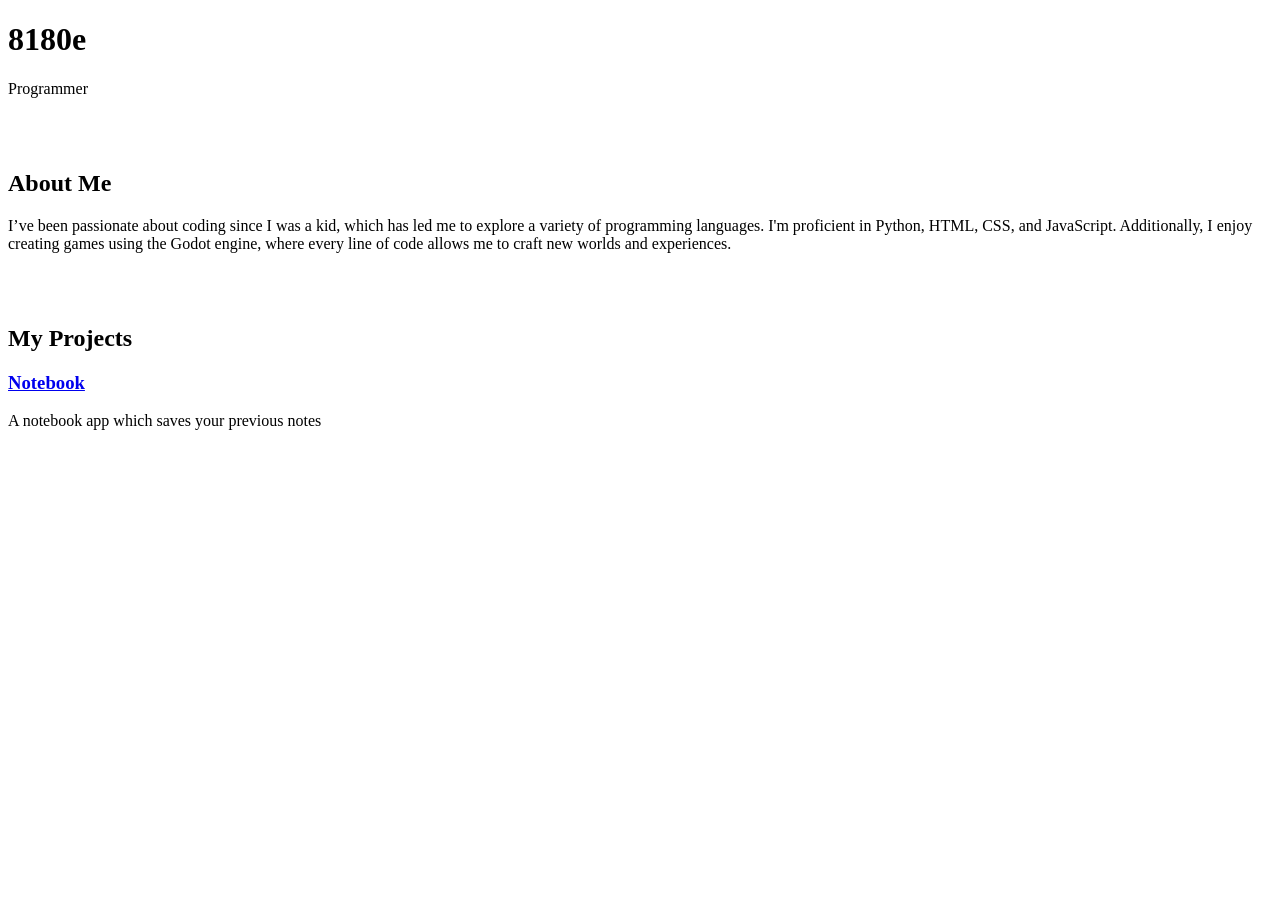
==== index.html @ c8a1a5b2 "added informations" ====
<!DOCTYPE html>
<html lang="en">
<head>
    <meta charset="UTF-8">
    <title>8180e's Portfolio</title>
    <link rel="stylesheet" href="index.css">
</head>
<body>
    <h1>8180e</h1>
    <p>Programmer</p>
    <br><br>
    <h2>About Me</h2>
    <p>I’ve been passionate about coding since I was a kid, which has led me to explore a variety of programming languages.
         I'm proficient in Python, HTML, CSS, and JavaScript. 
         Additionally, I enjoy creating games using the Godot engine, where every line of code allows me to craft new worlds and experiences.</p>
    <br><br>
    <h2>My Projects</h2>
    <h3><a href="notebook.zip" download>Notebook</a></h3>
    <p>A notebook app which saves your previous notes</p>
</body>
</html>
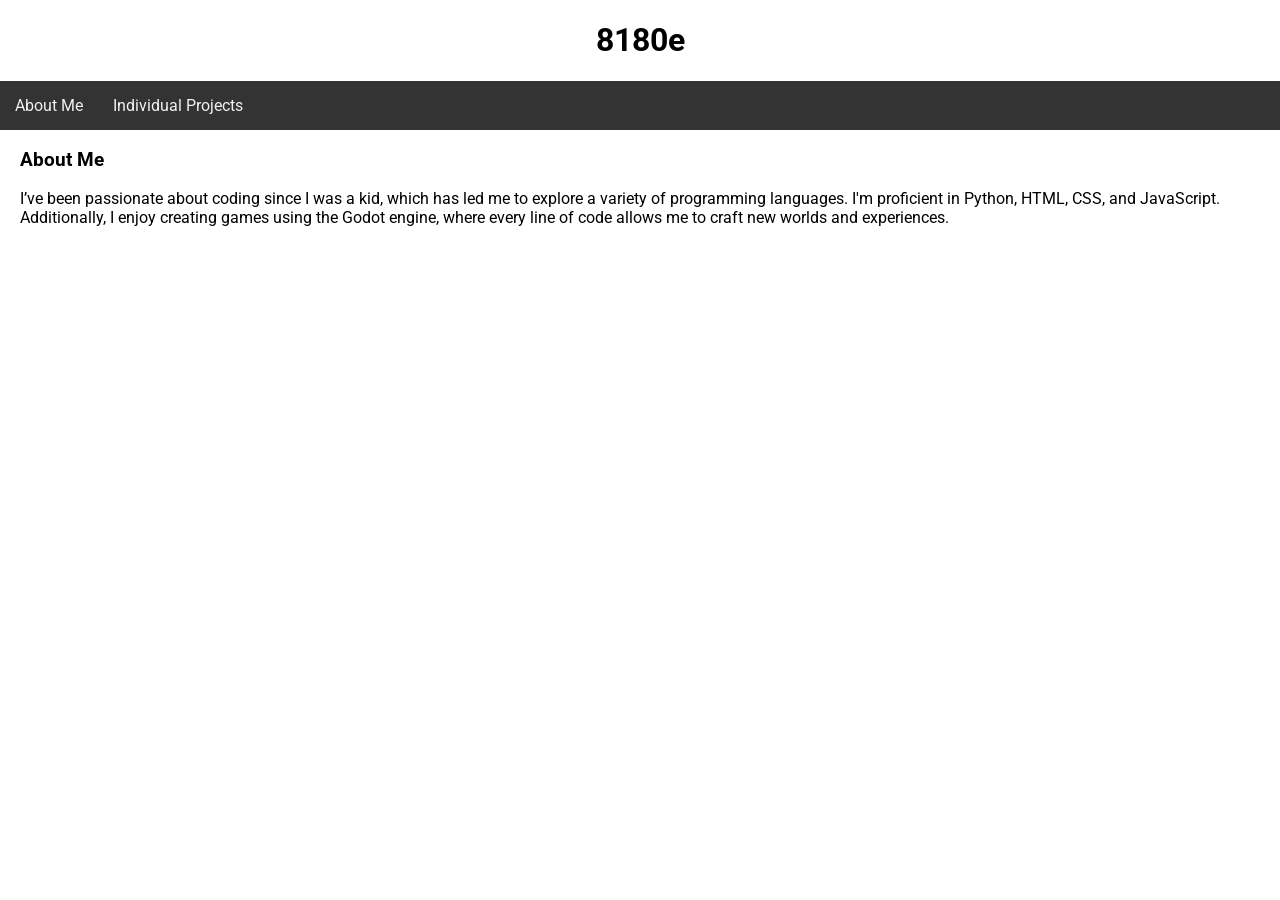
==== commit 9654599e: "some improvements" ====
--- a/index.html
+++ b/index.html
@@ -4,18 +4,25 @@
     <meta charset="UTF-8">
     <title>8180e's Portfolio</title>
     <link rel="stylesheet" href="index.css">
+    <link href="https://fonts.googleapis.com/css2?family=Roboto:wght@400;700&display=swap" rel="stylesheet">
 </head>
 <body>
+
     <h1>8180e</h1>
-    <p>Programmer</p>
-    <br><br>
-    <h2>About Me</h2>
-    <p>I’ve been passionate about coding since I was a kid, which has led me to explore a variety of programming languages.
-         I'm proficient in Python, HTML, CSS, and JavaScript. 
-         Additionally, I enjoy creating games using the Godot engine, where every line of code allows me to craft new worlds and experiences.</p>
-    <br><br>
-    <h2>My Projects</h2>
-    <h3><a href="notebook.zip" download>Notebook</a></h3>
-    <p>A notebook app which saves your previous notes</p>
+
+    <nav class="navbar">
+        <ul>
+            <li><a href="index.html">About Me</a></li>
+            <li><a href="projects.html">Individual Projects</a></li>
+        </ul>
+    </nav>
+
+    <main>
+        <h3>About Me</h3>
+        <p>I’ve been passionate about coding since I was a kid, which has led me to explore a variety of programming languages. 
+            I'm proficient in Python, HTML, CSS, and JavaScript. 
+            Additionally, I enjoy creating games using the Godot engine, where every line of code allows me to craft new worlds and experiences.</p>
+    </main>
+
 </body>
 </html>
--- a/index.css
+++ b/index.css
@@ -0,0 +1,67 @@
+body {
+    margin: 0px;
+    font-family: 'Roboto', sans-serif;
+}
+main {
+    margin-left: 20px;
+    margin-right: 20px;
+}
+h1 {
+    text-align: center;
+}
+.navbar {
+    position: sticky;
+    top: 0;
+    z-index: 1000;
+}
+.navbar ul {
+    list-style-type: none;
+    background-color: #333;
+    padding: 0px;
+    margin: 0px;
+    overflow: hidden;
+}
+.navbar a {
+    color: #f1f1f1;
+    text-decoration: none;
+    padding: 15px;
+    display: block;
+    text-align: center;
+}
+.navbar a:hover{
+    background-color: #555;
+}
+.navbar li {
+    float: left;
+}
+.projects {
+    display: flex;
+    flex-wrap: wrap;
+    gap: 20px;
+    justify-content: space-around;
+}
+.project-item {
+    background-color: #f9f9f9;
+    border: 1px solid #ccc;
+    padding: 15px;
+    width: 30%;
+    box-shadow: 0px 4px 8px rgba(0,0,0,0.1);
+}
+.project-item:hover {
+    transform: scale(1.05);
+    transition: transform 0.3s ease-in-out;
+}
+.project-item a {
+    color: #007BFF;
+    text-decoration: none;
+}
+.project-item a:hover {
+    text-decoration: underline;
+}
+
+@media (max-width: 600px) {
+    .navbar li {
+        float: none;
+        text-align: center;
+    }
+}
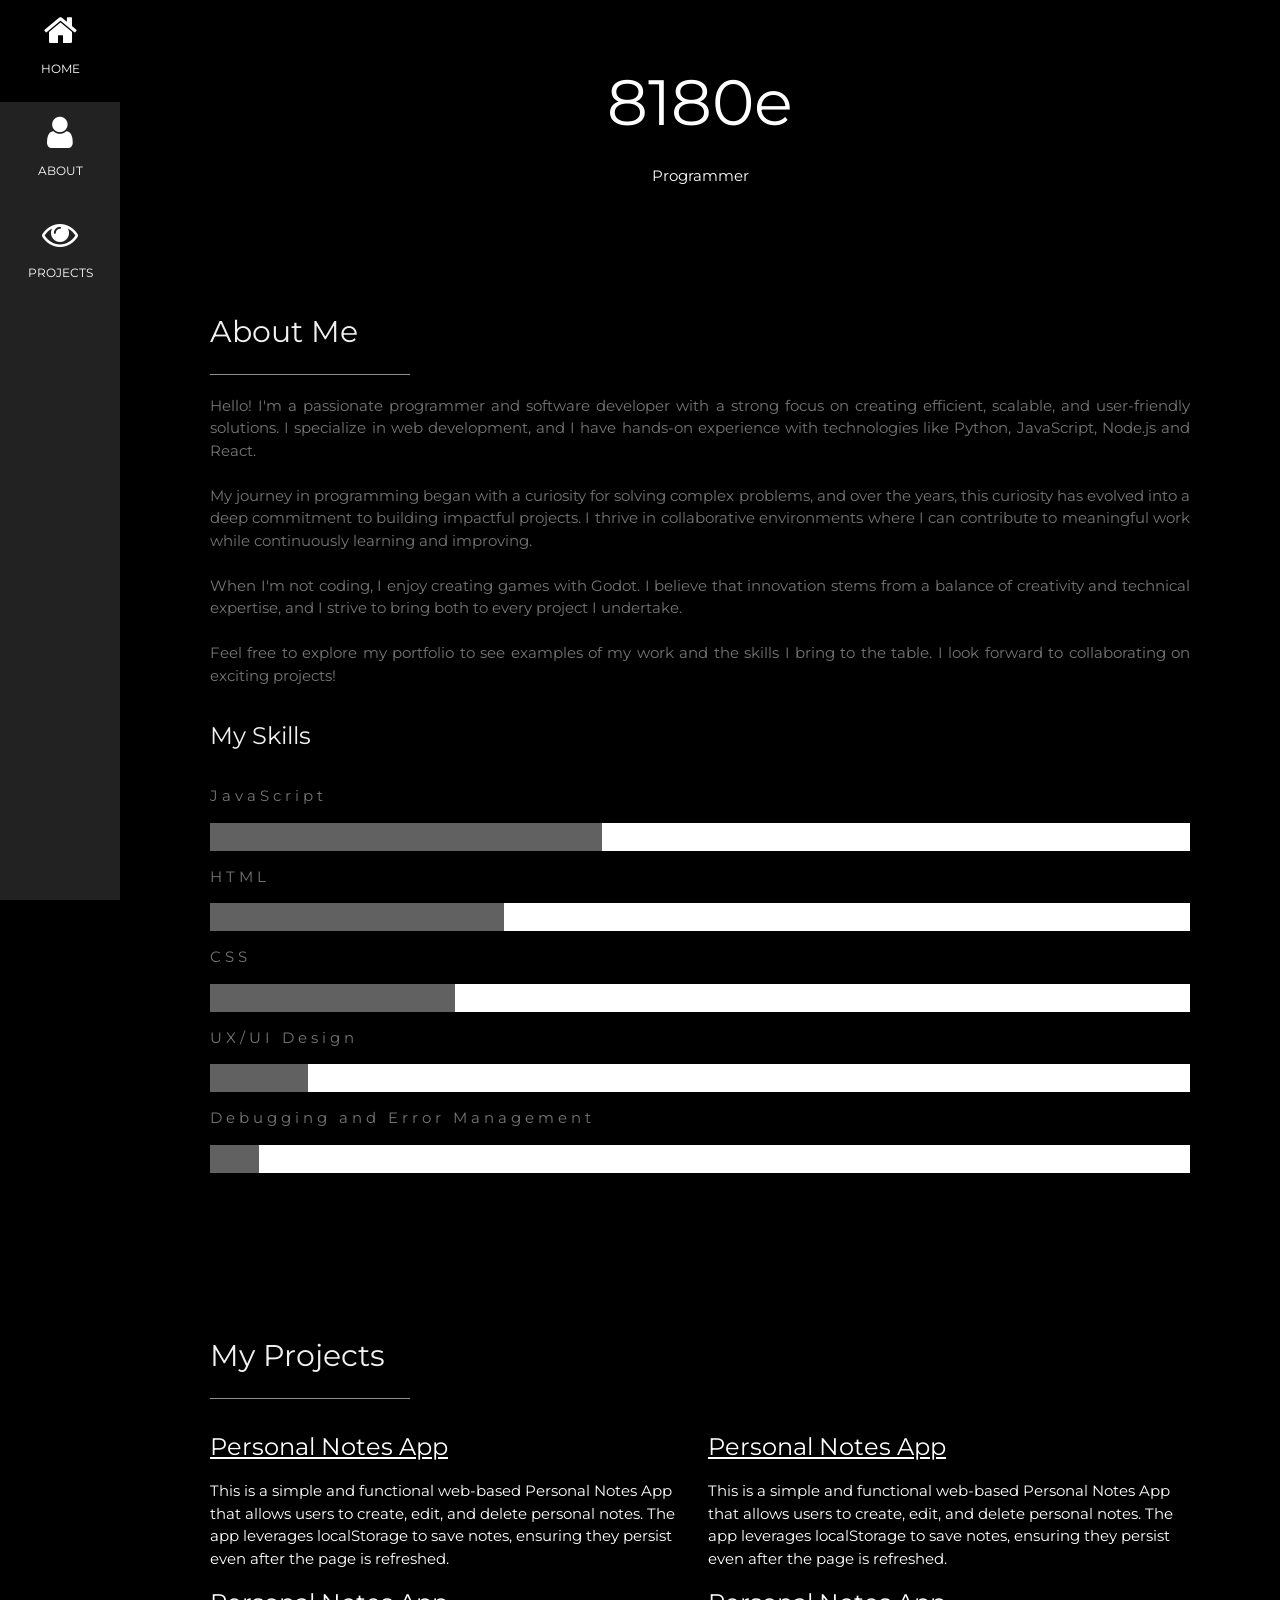
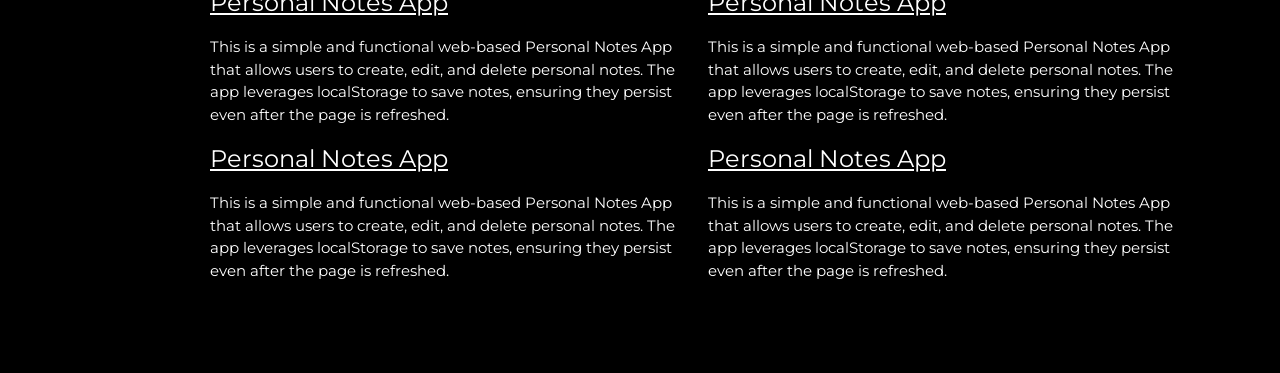
==== commit 435fbf3a: "Add files via upload" ====
--- a/index.html
+++ b/index.html
@@ -1,28 +1,138 @@
-<!DOCTYPE html>
-<html lang="en">
-<head>
-    <meta charset="UTF-8">
-    <title>8180e's Portfolio</title>
-    <link rel="stylesheet" href="index.css">
-    <link href="https://fonts.googleapis.com/css2?family=Roboto:wght@400;700&display=swap" rel="stylesheet">
-</head>
-<body>
-
-    <h1>8180e</h1>
-
-    <nav class="navbar">
-        <ul>
-            <li><a href="index.html">About Me</a></li>
-            <li><a href="projects.html">Individual Projects</a></li>
-        </ul>
-    </nav>
-
-    <main>
-        <h3>About Me</h3>
-        <p>I’ve been passionate about coding since I was a kid, which has led me to explore a variety of programming languages. 
-            I'm proficient in Python, HTML, CSS, and JavaScript. 
-            Additionally, I enjoy creating games using the Godot engine, where every line of code allows me to craft new worlds and experiences.</p>
-    </main>
-
-</body>
-</html>+<!DOCTYPE html>
+<html>
+<head>
+<title>My Portfolio</title>
+<meta charset="UTF-8">
+<meta name="viewport" content="width=device-width, initial-scale=1">
+<link rel="stylesheet" href="https://www.w3schools.com/w3css/4/w3.css">
+<link rel="stylesheet" href="https://fonts.googleapis.com/css?family=Montserrat">
+<link rel="stylesheet" href="https://cdnjs.cloudflare.com/ajax/libs/font-awesome/4.7.0/css/font-awesome.min.css">
+<link rel="stylesheet" href="styles.css">
+</head>
+<body class="w3-black">
+
+<!-- Icon Bar (Sidebar - hidden on small screens) -->
+<nav class="w3-sidebar w3-bar-block w3-small w3-hide-small w3-center">
+  <a href="#" class="w3-bar-item w3-button w3-padding-large w3-black">
+    <i class="fa fa-home w3-xxlarge"></i>
+    <p>HOME</p>
+  </a>
+  <a href="#about" class="w3-bar-item w3-button w3-padding-large w3-hover-black">
+    <i class="fa fa-user w3-xxlarge"></i>
+    <p>ABOUT</p>
+  </a>
+  <a href="#projects" class="w3-bar-item w3-button w3-padding-large w3-hover-black">
+    <i class="fa fa-eye w3-xxlarge"></i>
+    <p>PROJECTS</p>
+  </a>
+</nav>
+
+<!-- Navbar on small screens (Hidden on medium and large screens) -->
+<div class="w3-top w3-hide-large w3-hide-medium" id="myNavbar">
+  <div class="w3-bar w3-black w3-opacity w3-hover-opacity-off w3-center w3-small">
+    <a href="#" class="w3-bar-item w3-button" style="width:25% !important">HOME</a>
+    <a href="#about" class="w3-bar-item w3-button" style="width:25% !important">ABOUT</a>
+    <a href="#projects" class="w3-bar-item w3-button" style="width:25% !important">PROJECTS</a>
+  </div>
+</div>
+
+<!-- Page Content -->
+<div class="w3-padding-large" id="main">
+  <!-- Header/Home -->
+  <header class="w3-container w3-padding-32 w3-center w3-black" id="home">
+    <h1 class="w3-jumbo">8180e</h1>
+    <p>Programmer</p>
+  </header>
+
+  <!-- About Section -->
+  <div class="w3-content w3-justify w3-text-grey w3-padding-64" id="about">
+    <h2 class="w3-text-light-grey">About Me</h2>
+    <hr style="width:200px" class="w3-opacity">
+    <p>
+        Hello! I'm a passionate programmer and software developer with a strong focus on creating efficient, scalable, and user-friendly
+        solutions. I specialize in web development, and I have hands-on experience with technologies like Python, JavaScript, Node.js and React.
+        <br><br>
+        My journey in programming began with a curiosity for solving complex problems, and over the years, this curiosity has evolved into a
+        deep commitment to building impactful projects. I thrive in collaborative environments where I can contribute to meaningful work while
+        continuously learning and improving.<br><br>
+        When I'm not coding, I enjoy creating games with Godot. I believe that innovation stems from a balance of creativity and technical
+        expertise, and I strive to bring both to every project I undertake.<br><br>
+        Feel free to explore my portfolio to see examples of my work and the skills I bring to the table. I look forward to collaborating on
+        exciting projects!
+    </p>
+    <h3 class="w3-padding-16 w3-text-light-grey">My Skills</h3>
+    <p class="w3-wide">JavaScript</p>
+    <div class="w3-white">
+      <div class="w3-dark-grey" style="height:28px;width:40%"></div>
+    </div>
+    <p class="w3-wide">HTML</p>
+    <div class="w3-white">
+      <div class="w3-dark-grey" style="height:28px;width:30%"></div>
+    </div>
+    <p class="w3-wide">CSS</p>
+    <div class="w3-white">
+      <div class="w3-dark-grey" style="height:28px;width:25%"></div>
+    </div>
+    <p class="w3-wide">UX/UI Design</p>
+    <div class="w3-white">
+      <div class="w3-dark-grey" style="height:28px;width:10%"></div>
+    </div>
+    <p class="w3-wide">Debugging and Error Management</p>
+    <div class="w3-white">
+      <div class="w3-dark-grey" style="height:28px;width:5%"></div>
+    </div><br>
+  <!-- End About Section -->
+  </div>
+  
+  <!-- Portfolio Section -->
+  <div class="w3-padding-64 w3-content" id="projects">
+    <h2 class="w3-text-light-grey">My Projects</h2>
+    <hr style="width:200px" class="w3-opacity">
+
+    <!-- Grid for projects -->
+    <div class="w3-row-padding" style="margin:0 -16px">
+      <div class="w3-half">
+        <div style="width:100%">
+          <h3><a href="personal-notes-app.html">Personal Notes App</a></h3>
+          <p>This is a simple and functional web-based Personal Notes App that allows users to create, edit, and delete personal notes. The app
+            leverages localStorage to save notes, ensuring they persist even after the page is refreshed.</p>
+        </div>
+        <div style="width:100%">
+          <h3><a href="#">Personal Notes App</a></h3>
+          <p>This is a simple and functional web-based Personal Notes App that allows users to create, edit, and delete personal notes. The app
+            leverages localStorage to save notes, ensuring they persist even after the page is refreshed.</p>
+        </div>
+        <div style="width:100%">
+          <h3><a href="#">Personal Notes App</a></h3>
+          <p>This is a simple and functional web-based Personal Notes App that allows users to create, edit, and delete personal notes. The app
+            leverages localStorage to save notes, ensuring they persist even after the page is refreshed.</p>
+        </div>
+      </div>
+
+      <div class="w3-half">
+        <div style="width:100%">
+          <h3><a href="#">Personal Notes App</a></h3>
+          <p>This is a simple and functional web-based Personal Notes App that allows users to create, edit, and delete personal notes. The app
+            leverages localStorage to save notes, ensuring they persist even after the page is refreshed.</p>
+        </div>
+        <div style="width:100%">
+          <h3><a href="#">Personal Notes App</a></h3>
+          <p>This is a simple and functional web-based Personal Notes App that allows users to create, edit, and delete personal notes. The app
+            leverages localStorage to save notes, ensuring they persist even after the page is refreshed.</p>
+        </div>
+        <div style="width:100%">
+          <h3><a href="#">Personal Notes App</a></h3>
+          <p>This is a simple and functional web-based Personal Notes App that allows users to create, edit, and delete personal notes. The app
+            leverages localStorage to save notes, ensuring they persist even after the page is refreshed.</p>
+        </div>
+      </div>
+    <!-- End project grid -->
+    </div>
+  <!-- End Portfolio Section -->
+  </div>
+
+<!-- END PAGE CONTENT -->
+</div>
+
+</body>
+</html>
--- a/styles.css
+++ b/styles.css
@@ -0,0 +1,25 @@
+body, h1, h2, h3, h4, h5, h6 {
+  font-family: "Montserrat", sans-serif
+}
+
+.w3-row-padding {
+    margin-bottom: 12px
+}
+
+/* Set the width of the sidebar to 120px */
+.w3-sidebar {
+  width: 120px;
+  background: #222;
+}
+
+/* Add a left margin to the "page content" that matches the width of the sidebar (120px) */
+#main {
+  margin-left: 120px
+}
+
+/* Remove margins from "page content" on small screens */
+@media only screen and (max-width: 600px) {
+  #main {
+      margin-left: 0
+  }
+}
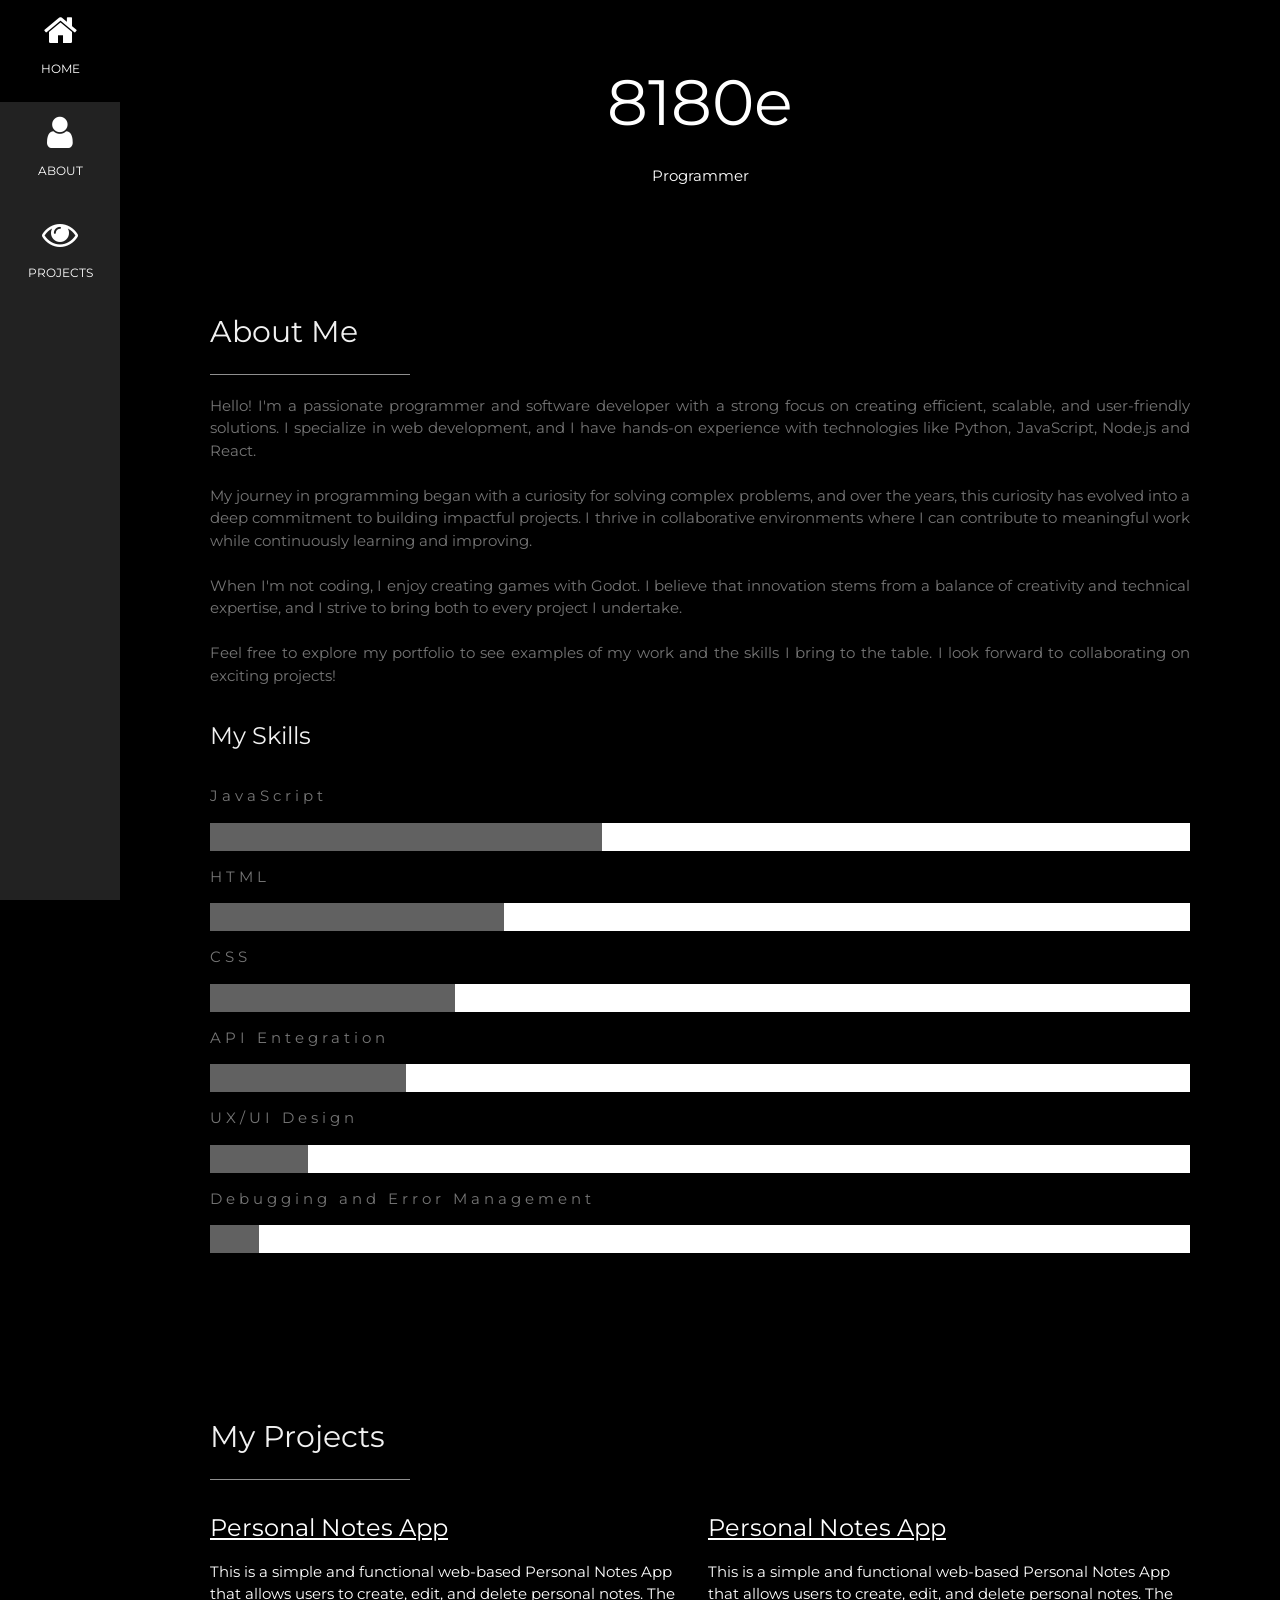
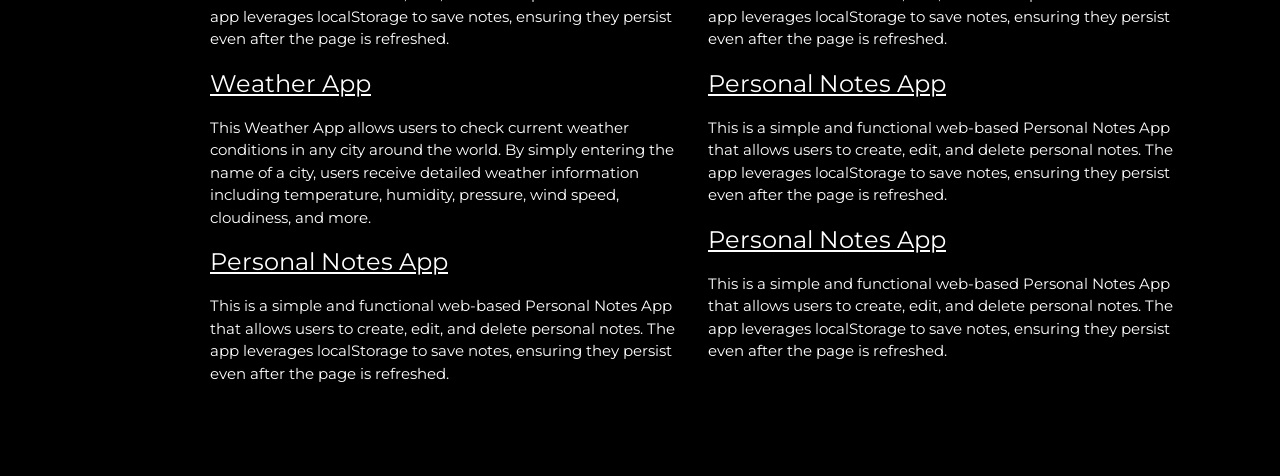
==== commit 7791574a: "Add files via upload" ====
--- a/index.html
+++ b/index.html
@@ -73,6 +73,10 @@
     <div class="w3-white">
       <div class="w3-dark-grey" style="height:28px;width:25%"></div>
     </div>
+    <p class="w3-wide">API Entegration</p>
+    <div class="w3-white">
+      <div class="w3-dark-grey" style="height:28px;width:20%"></div>
+    </div>
     <p class="w3-wide">UX/UI Design</p>
     <div class="w3-white">
       <div class="w3-dark-grey" style="height:28px;width:10%"></div>
@@ -98,9 +102,9 @@
             leverages localStorage to save notes, ensuring they persist even after the page is refreshed.</p>
         </div>
         <div style="width:100%">
-          <h3><a href="#">Personal Notes App</a></h3>
-          <p>This is a simple and functional web-based Personal Notes App that allows users to create, edit, and delete personal notes. The app
-            leverages localStorage to save notes, ensuring they persist even after the page is refreshed.</p>
+          <h3><a href="weather-app.html">Weather App</a></h3>
+          <p>This Weather App allows users to check current weather conditions in any city around the world. By simply entering the name of a
+            city, users receive detailed weather information including temperature, humidity, pressure, wind speed, cloudiness, and more. </p>
         </div>
         <div style="width:100%">
           <h3><a href="#">Personal Notes App</a></h3>
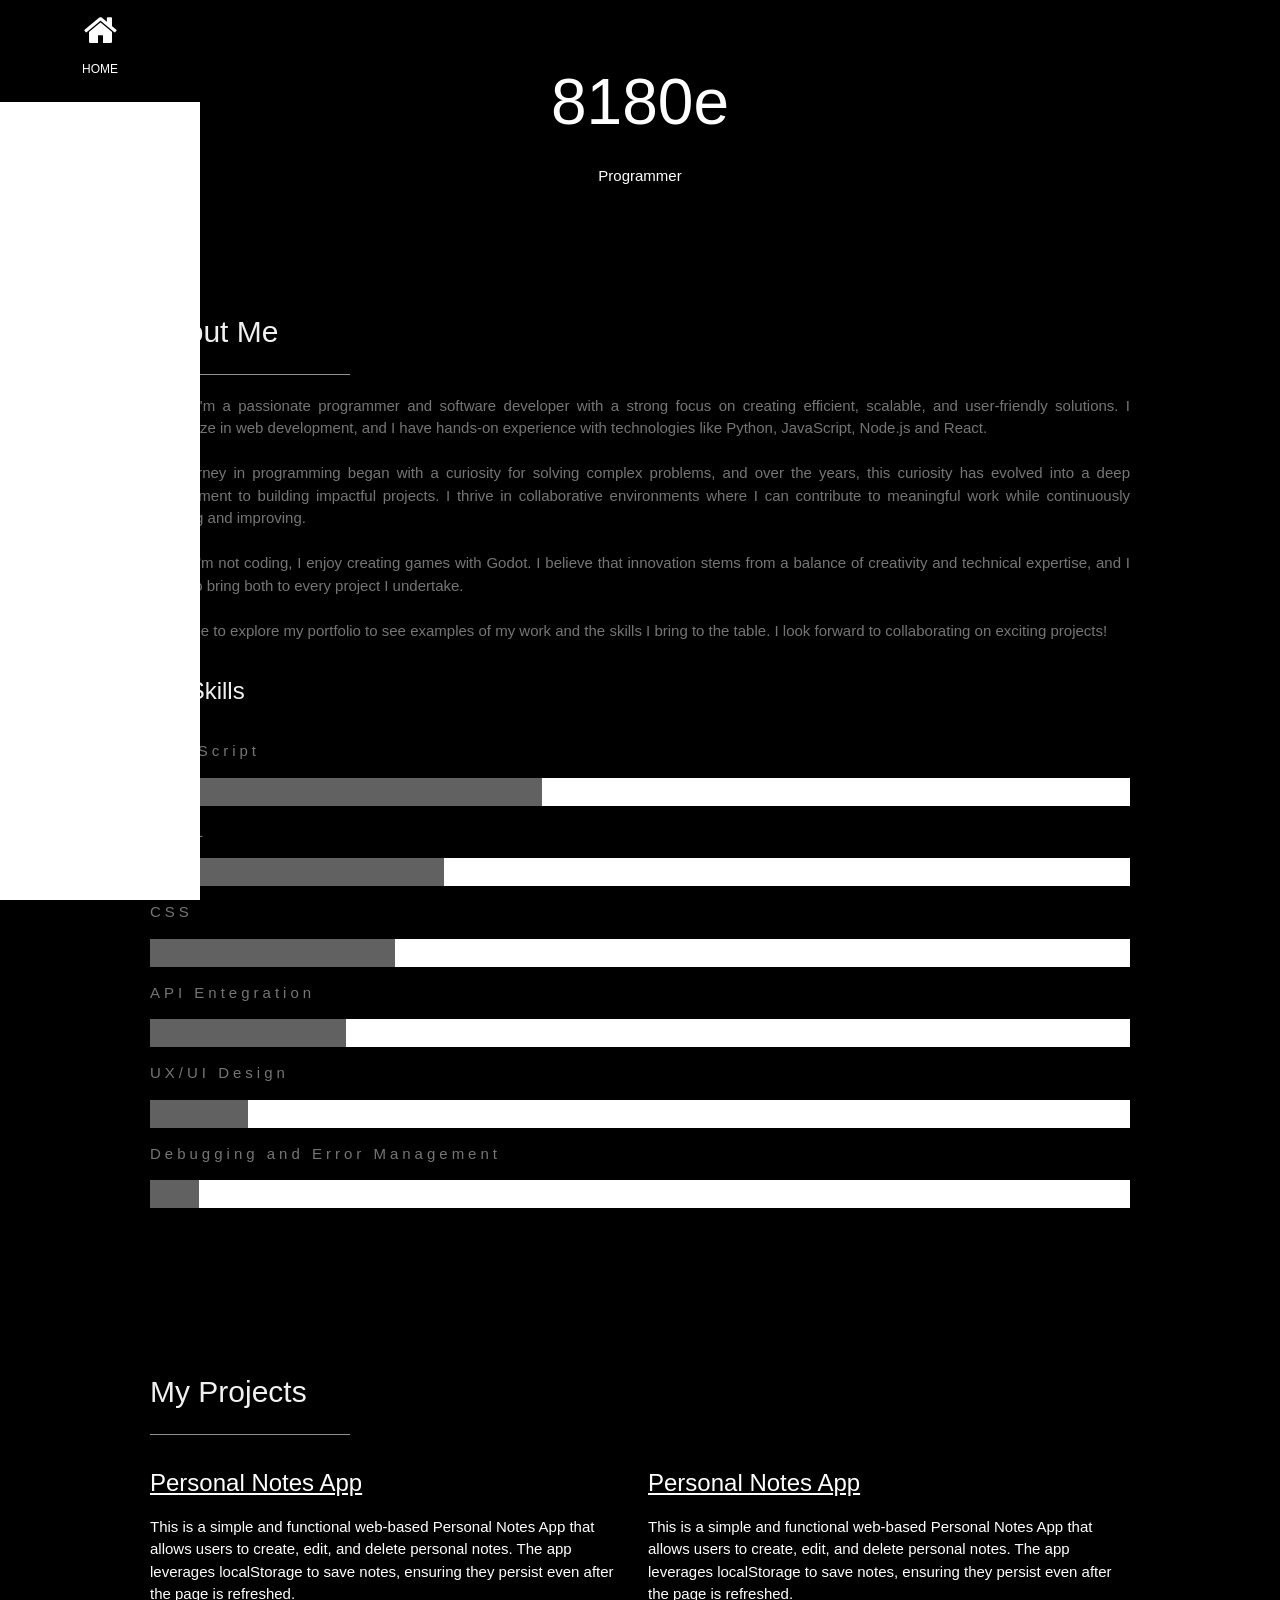
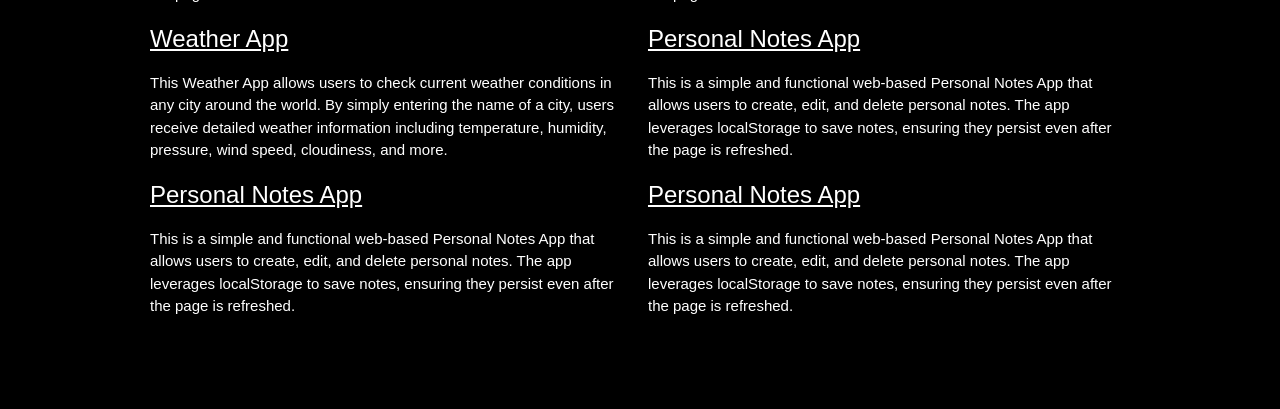
==== commit 662452ac: "Update index.html" ====
--- a/index.html
+++ b/index.html
@@ -1,142 +1,158 @@
 <!DOCTYPE html>
 <html>
+
 <head>
-<title>My Portfolio</title>
-<meta charset="UTF-8">
-<meta name="viewport" content="width=device-width, initial-scale=1">
-<link rel="stylesheet" href="https://www.w3schools.com/w3css/4/w3.css">
-<link rel="stylesheet" href="https://fonts.googleapis.com/css?family=Montserrat">
-<link rel="stylesheet" href="https://cdnjs.cloudflare.com/ajax/libs/font-awesome/4.7.0/css/font-awesome.min.css">
-<link rel="stylesheet" href="styles.css">
+  <title>My Portfolio</title>
+  <meta charset="UTF-8">
+  <meta name="viewport" content="width=device-width, initial-scale=1">
+  <link rel="stylesheet" href="https://www.w3schools.com/w3css/4/w3.css">
+  <link rel="stylesheet" href="https://fonts.googleapis.com/css?family=Montserrat">
+  <link rel="stylesheet" href="https://cdnjs.cloudflare.com/ajax/libs/font-awesome/4.7.0/css/font-awesome.min.css">
+  <link rel="stylesheet" href="style.css">
 </head>
+
 <body class="w3-black">
 
-<!-- Icon Bar (Sidebar - hidden on small screens) -->
-<nav class="w3-sidebar w3-bar-block w3-small w3-hide-small w3-center">
-  <a href="#" class="w3-bar-item w3-button w3-padding-large w3-black">
-    <i class="fa fa-home w3-xxlarge"></i>
-    <p>HOME</p>
-  </a>
-  <a href="#about" class="w3-bar-item w3-button w3-padding-large w3-hover-black">
-    <i class="fa fa-user w3-xxlarge"></i>
-    <p>ABOUT</p>
-  </a>
-  <a href="#projects" class="w3-bar-item w3-button w3-padding-large w3-hover-black">
-    <i class="fa fa-eye w3-xxlarge"></i>
-    <p>PROJECTS</p>
-  </a>
-</nav>
+  <!-- Icon Bar (Sidebar - hidden on small screens) -->
+  <nav class="w3-sidebar w3-bar-block w3-small w3-hide-small w3-center">
+    <a href="#" class="w3-bar-item w3-button w3-padding-large w3-black">
+      <i class="fa fa-home w3-xxlarge"></i>
+      <p>HOME</p>
+    </a>
+    <a href="#about" class="w3-bar-item w3-button w3-padding-large w3-hover-black">
+      <i class="fa fa-user w3-xxlarge"></i>
+      <p>ABOUT</p>
+    </a>
+    <a href="#projects" class="w3-bar-item w3-button w3-padding-large w3-hover-black">
+      <i class="fa fa-eye w3-xxlarge"></i>
+      <p>PROJECTS</p>
+    </a>
+  </nav>
 
-<!-- Navbar on small screens (Hidden on medium and large screens) -->
-<div class="w3-top w3-hide-large w3-hide-medium" id="myNavbar">
-  <div class="w3-bar w3-black w3-opacity w3-hover-opacity-off w3-center w3-small">
-    <a href="#" class="w3-bar-item w3-button" style="width:25% !important">HOME</a>
-    <a href="#about" class="w3-bar-item w3-button" style="width:25% !important">ABOUT</a>
-    <a href="#projects" class="w3-bar-item w3-button" style="width:25% !important">PROJECTS</a>
-  </div>
-</div>
-
-<!-- Page Content -->
-<div class="w3-padding-large" id="main">
-  <!-- Header/Home -->
-  <header class="w3-container w3-padding-32 w3-center w3-black" id="home">
-    <h1 class="w3-jumbo">8180e</h1>
-    <p>Programmer</p>
-  </header>
-
-  <!-- About Section -->
-  <div class="w3-content w3-justify w3-text-grey w3-padding-64" id="about">
-    <h2 class="w3-text-light-grey">About Me</h2>
-    <hr style="width:200px" class="w3-opacity">
-    <p>
-        Hello! I'm a passionate programmer and software developer with a strong focus on creating efficient, scalable, and user-friendly
-        solutions. I specialize in web development, and I have hands-on experience with technologies like Python, JavaScript, Node.js and React.
-        <br><br>
-        My journey in programming began with a curiosity for solving complex problems, and over the years, this curiosity has evolved into a
-        deep commitment to building impactful projects. I thrive in collaborative environments where I can contribute to meaningful work while
-        continuously learning and improving.<br><br>
-        When I'm not coding, I enjoy creating games with Godot. I believe that innovation stems from a balance of creativity and technical
-        expertise, and I strive to bring both to every project I undertake.<br><br>
-        Feel free to explore my portfolio to see examples of my work and the skills I bring to the table. I look forward to collaborating on
-        exciting projects!
-    </p>
-    <h3 class="w3-padding-16 w3-text-light-grey">My Skills</h3>
-    <p class="w3-wide">JavaScript</p>
-    <div class="w3-white">
-      <div class="w3-dark-grey" style="height:28px;width:40%"></div>
+  <!-- Navbar on small screens (Hidden on medium and large screens) -->
+  <div class="w3-top w3-hide-large w3-hide-medium" id="myNavbar">
+    <div class="w3-bar w3-black w3-opacity w3-hover-opacity-off w3-center w3-small">
+      <a href="#" class="w3-bar-item w3-button" style="width:25% !important">HOME</a>
+      <a href="#about" class="w3-bar-item w3-button" style="width:25% !important">ABOUT</a>
+      <a href="#projects" class="w3-bar-item w3-button" style="width:25% !important">PROJECTS</a>
     </div>
-    <p class="w3-wide">HTML</p>
-    <div class="w3-white">
-      <div class="w3-dark-grey" style="height:28px;width:30%"></div>
-    </div>
-    <p class="w3-wide">CSS</p>
-    <div class="w3-white">
-      <div class="w3-dark-grey" style="height:28px;width:25%"></div>
-    </div>
-    <p class="w3-wide">API Entegration</p>
-    <div class="w3-white">
-      <div class="w3-dark-grey" style="height:28px;width:20%"></div>
-    </div>
-    <p class="w3-wide">UX/UI Design</p>
-    <div class="w3-white">
-      <div class="w3-dark-grey" style="height:28px;width:10%"></div>
-    </div>
-    <p class="w3-wide">Debugging and Error Management</p>
-    <div class="w3-white">
-      <div class="w3-dark-grey" style="height:28px;width:5%"></div>
-    </div><br>
-  <!-- End About Section -->
-  </div>
-  
-  <!-- Portfolio Section -->
-  <div class="w3-padding-64 w3-content" id="projects">
-    <h2 class="w3-text-light-grey">My Projects</h2>
-    <hr style="width:200px" class="w3-opacity">
-
-    <!-- Grid for projects -->
-    <div class="w3-row-padding" style="margin:0 -16px">
-      <div class="w3-half">
-        <div style="width:100%">
-          <h3><a href="personal-notes-app.html">Personal Notes App</a></h3>
-          <p>This is a simple and functional web-based Personal Notes App that allows users to create, edit, and delete personal notes. The app
-            leverages localStorage to save notes, ensuring they persist even after the page is refreshed.</p>
-        </div>
-        <div style="width:100%">
-          <h3><a href="weather-app.html">Weather App</a></h3>
-          <p>This Weather App allows users to check current weather conditions in any city around the world. By simply entering the name of a
-            city, users receive detailed weather information including temperature, humidity, pressure, wind speed, cloudiness, and more. </p>
-        </div>
-        <div style="width:100%">
-          <h3><a href="#">Personal Notes App</a></h3>
-          <p>This is a simple and functional web-based Personal Notes App that allows users to create, edit, and delete personal notes. The app
-            leverages localStorage to save notes, ensuring they persist even after the page is refreshed.</p>
-        </div>
-      </div>
-
-      <div class="w3-half">
-        <div style="width:100%">
-          <h3><a href="#">Personal Notes App</a></h3>
-          <p>This is a simple and functional web-based Personal Notes App that allows users to create, edit, and delete personal notes. The app
-            leverages localStorage to save notes, ensuring they persist even after the page is refreshed.</p>
-        </div>
-        <div style="width:100%">
-          <h3><a href="#">Personal Notes App</a></h3>
-          <p>This is a simple and functional web-based Personal Notes App that allows users to create, edit, and delete personal notes. The app
-            leverages localStorage to save notes, ensuring they persist even after the page is refreshed.</p>
-        </div>
-        <div style="width:100%">
-          <h3><a href="#">Personal Notes App</a></h3>
-          <p>This is a simple and functional web-based Personal Notes App that allows users to create, edit, and delete personal notes. The app
-            leverages localStorage to save notes, ensuring they persist even after the page is refreshed.</p>
-        </div>
-      </div>
-    <!-- End project grid -->
-    </div>
-  <!-- End Portfolio Section -->
   </div>
 
-<!-- END PAGE CONTENT -->
-</div>
+  <!-- Page Content -->
+  <div class="w3-padding-large" id="main">
+    <!-- Header/Home -->
+    <header class="w3-container w3-padding-32 w3-center w3-black" id="home">
+      <h1 class="w3-jumbo">8180e</h1>
+      <p>Programmer</p>
+    </header>
+
+    <!-- About Section -->
+    <div class="w3-content w3-justify w3-text-grey w3-padding-64" id="about">
+      <h2 class="w3-text-light-grey">About Me</h2>
+      <hr style="width:200px" class="w3-opacity">
+      <p>
+        Hello! I'm a passionate programmer and software developer with a strong focus on creating efficient, scalable,
+        and user-friendly
+        solutions. I specialize in web development, and I have hands-on experience with technologies like Python,
+        JavaScript, Node.js and React.
+        <br><br>
+        My journey in programming began with a curiosity for solving complex problems, and over the years, this
+        curiosity has evolved into a
+        deep commitment to building impactful projects. I thrive in collaborative environments where I can contribute to
+        meaningful work while
+        continuously learning and improving.<br><br>
+        When I'm not coding, I enjoy creating games with Godot. I believe that innovation stems from a balance of
+        creativity and technical
+        expertise, and I strive to bring both to every project I undertake.<br><br>
+        Feel free to explore my portfolio to see examples of my work and the skills I bring to the table. I look forward
+        to collaborating on
+        exciting projects!
+      </p>
+      <h3 class="w3-padding-16 w3-text-light-grey">My Skills</h3>
+      <p class="w3-wide">JavaScript</p>
+      <div class="w3-white">
+        <div class="w3-dark-grey" style="height:28px;width:40%"></div>
+      </div>
+      <p class="w3-wide">HTML</p>
+      <div class="w3-white">
+        <div class="w3-dark-grey" style="height:28px;width:30%"></div>
+      </div>
+      <p class="w3-wide">CSS</p>
+      <div class="w3-white">
+        <div class="w3-dark-grey" style="height:28px;width:25%"></div>
+      </div>
+      <p class="w3-wide">API Entegration</p>
+      <div class="w3-white">
+        <div class="w3-dark-grey" style="height:28px;width:20%"></div>
+      </div>
+      <p class="w3-wide">UX/UI Design</p>
+      <div class="w3-white">
+        <div class="w3-dark-grey" style="height:28px;width:10%"></div>
+      </div>
+      <p class="w3-wide">Debugging and Error Management</p>
+      <div class="w3-white">
+        <div class="w3-dark-grey" style="height:28px;width:5%"></div>
+      </div><br>
+      <!-- End About Section -->
+    </div>
+
+    <!-- Portfolio Section -->
+    <div class="w3-padding-64 w3-content" id="projects">
+      <h2 class="w3-text-light-grey">My Projects</h2>
+      <hr style="width:200px" class="w3-opacity">
+
+      <!-- Grid for projects -->
+      <div class="w3-row-padding" style="margin:0 -16px">
+        <div class="w3-half">
+          <div style="width:100%">
+            <h3><a href="personal-notes-app.html">Personal Notes App</a></h3>
+            <p>This is a simple and functional web-based Personal Notes App that allows users to create, edit, and
+              delete personal notes. The app
+              leverages localStorage to save notes, ensuring they persist even after the page is refreshed.</p>
+          </div>
+          <div style="width:100%">
+            <h3><a href="weather-app.html">Weather App</a></h3>
+            <p>This Weather App allows users to check current weather conditions in any city around the world. By simply
+              entering the name of a
+              city, users receive detailed weather information including temperature, humidity, pressure, wind speed,
+              cloudiness, and more. </p>
+          </div>
+          <div style="width:100%">
+            <h3><a href="#">Personal Notes App</a></h3>
+            <p>This is a simple and functional web-based Personal Notes App that allows users to create, edit, and
+              delete personal notes. The app
+              leverages localStorage to save notes, ensuring they persist even after the page is refreshed.</p>
+          </div>
+        </div>
+
+        <div class="w3-half">
+          <div style="width:100%">
+            <h3><a href="#">Personal Notes App</a></h3>
+            <p>This is a simple and functional web-based Personal Notes App that allows users to create, edit, and
+              delete personal notes. The app
+              leverages localStorage to save notes, ensuring they persist even after the page is refreshed.</p>
+          </div>
+          <div style="width:100%">
+            <h3><a href="#">Personal Notes App</a></h3>
+            <p>This is a simple and functional web-based Personal Notes App that allows users to create, edit, and
+              delete personal notes. The app
+              leverages localStorage to save notes, ensuring they persist even after the page is refreshed.</p>
+          </div>
+          <div style="width:100%">
+            <h3><a href="#">Personal Notes App</a></h3>
+            <p>This is a simple and functional web-based Personal Notes App that allows users to create, edit, and
+              delete personal notes. The app
+              leverages localStorage to save notes, ensuring they persist even after the page is refreshed.</p>
+          </div>
+        </div>
+        <!-- End project grid -->
+      </div>
+      <!-- End Portfolio Section -->
+    </div>
+
+    <!-- END PAGE CONTENT -->
+  </div>
 
 </body>
+
 </html>
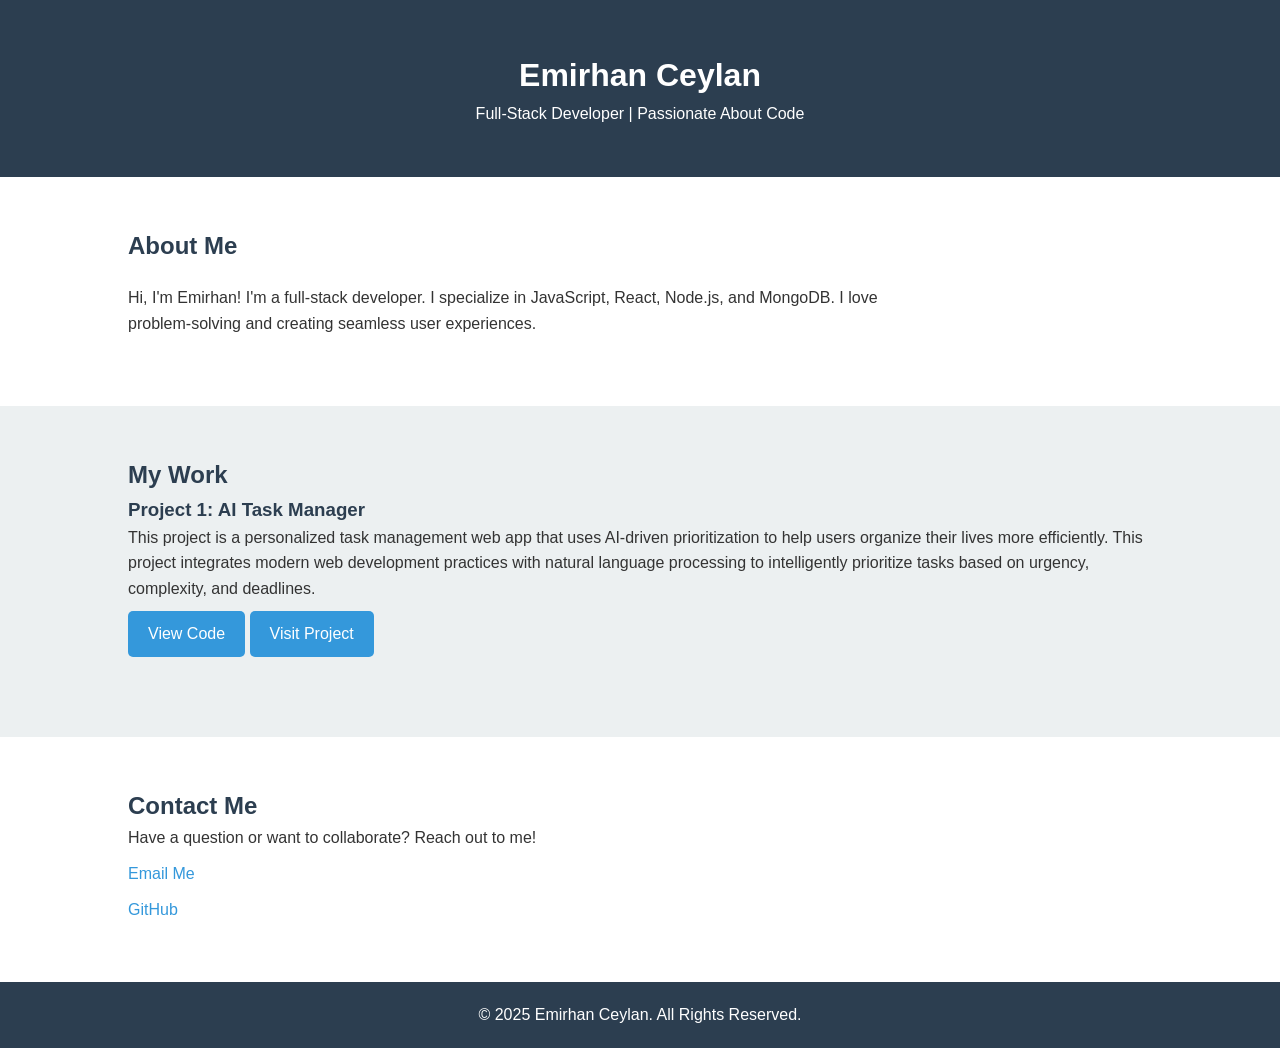
==== commit 0d6df17b: "Initial commit" ====
--- a/index.html
+++ b/index.html
@@ -1,158 +1,75 @@
-<!DOCTYPE html>
-<html>
-
-<head>
-  <title>My Portfolio</title>
-  <meta charset="UTF-8">
-  <meta name="viewport" content="width=device-width, initial-scale=1">
-  <link rel="stylesheet" href="https://www.w3schools.com/w3css/4/w3.css">
-  <link rel="stylesheet" href="https://fonts.googleapis.com/css?family=Montserrat">
-  <link rel="stylesheet" href="https://cdnjs.cloudflare.com/ajax/libs/font-awesome/4.7.0/css/font-awesome.min.css">
-  <link rel="stylesheet" href="style.css">
-</head>
-
-<body class="w3-black">
-
-  <!-- Icon Bar (Sidebar - hidden on small screens) -->
-  <nav class="w3-sidebar w3-bar-block w3-small w3-hide-small w3-center">
-    <a href="#" class="w3-bar-item w3-button w3-padding-large w3-black">
-      <i class="fa fa-home w3-xxlarge"></i>
-      <p>HOME</p>
-    </a>
-    <a href="#about" class="w3-bar-item w3-button w3-padding-large w3-hover-black">
-      <i class="fa fa-user w3-xxlarge"></i>
-      <p>ABOUT</p>
-    </a>
-    <a href="#projects" class="w3-bar-item w3-button w3-padding-large w3-hover-black">
-      <i class="fa fa-eye w3-xxlarge"></i>
-      <p>PROJECTS</p>
-    </a>
-  </nav>
-
-  <!-- Navbar on small screens (Hidden on medium and large screens) -->
-  <div class="w3-top w3-hide-large w3-hide-medium" id="myNavbar">
-    <div class="w3-bar w3-black w3-opacity w3-hover-opacity-off w3-center w3-small">
-      <a href="#" class="w3-bar-item w3-button" style="width:25% !important">HOME</a>
-      <a href="#about" class="w3-bar-item w3-button" style="width:25% !important">ABOUT</a>
-      <a href="#projects" class="w3-bar-item w3-button" style="width:25% !important">PROJECTS</a>
-    </div>
-  </div>
-
-  <!-- Page Content -->
-  <div class="w3-padding-large" id="main">
-    <!-- Header/Home -->
-    <header class="w3-container w3-padding-32 w3-center w3-black" id="home">
-      <h1 class="w3-jumbo">8180e</h1>
-      <p>Programmer</p>
-    </header>
-
-    <!-- About Section -->
-    <div class="w3-content w3-justify w3-text-grey w3-padding-64" id="about">
-      <h2 class="w3-text-light-grey">About Me</h2>
-      <hr style="width:200px" class="w3-opacity">
-      <p>
-        Hello! I'm a passionate programmer and software developer with a strong focus on creating efficient, scalable,
-        and user-friendly
-        solutions. I specialize in web development, and I have hands-on experience with technologies like Python,
-        JavaScript, Node.js and React.
-        <br><br>
-        My journey in programming began with a curiosity for solving complex problems, and over the years, this
-        curiosity has evolved into a
-        deep commitment to building impactful projects. I thrive in collaborative environments where I can contribute to
-        meaningful work while
-        continuously learning and improving.<br><br>
-        When I'm not coding, I enjoy creating games with Godot. I believe that innovation stems from a balance of
-        creativity and technical
-        expertise, and I strive to bring both to every project I undertake.<br><br>
-        Feel free to explore my portfolio to see examples of my work and the skills I bring to the table. I look forward
-        to collaborating on
-        exciting projects!
-      </p>
-      <h3 class="w3-padding-16 w3-text-light-grey">My Skills</h3>
-      <p class="w3-wide">JavaScript</p>
-      <div class="w3-white">
-        <div class="w3-dark-grey" style="height:28px;width:40%"></div>
-      </div>
-      <p class="w3-wide">HTML</p>
-      <div class="w3-white">
-        <div class="w3-dark-grey" style="height:28px;width:30%"></div>
-      </div>
-      <p class="w3-wide">CSS</p>
-      <div class="w3-white">
-        <div class="w3-dark-grey" style="height:28px;width:25%"></div>
-      </div>
-      <p class="w3-wide">API Entegration</p>
-      <div class="w3-white">
-        <div class="w3-dark-grey" style="height:28px;width:20%"></div>
-      </div>
-      <p class="w3-wide">UX/UI Design</p>
-      <div class="w3-white">
-        <div class="w3-dark-grey" style="height:28px;width:10%"></div>
-      </div>
-      <p class="w3-wide">Debugging and Error Management</p>
-      <div class="w3-white">
-        <div class="w3-dark-grey" style="height:28px;width:5%"></div>
-      </div><br>
-      <!-- End About Section -->
-    </div>
-
-    <!-- Portfolio Section -->
-    <div class="w3-padding-64 w3-content" id="projects">
-      <h2 class="w3-text-light-grey">My Projects</h2>
-      <hr style="width:200px" class="w3-opacity">
-
-      <!-- Grid for projects -->
-      <div class="w3-row-padding" style="margin:0 -16px">
-        <div class="w3-half">
-          <div style="width:100%">
-            <h3><a href="personal-notes-app.html">Personal Notes App</a></h3>
-            <p>This is a simple and functional web-based Personal Notes App that allows users to create, edit, and
-              delete personal notes. The app
-              leverages localStorage to save notes, ensuring they persist even after the page is refreshed.</p>
-          </div>
-          <div style="width:100%">
-            <h3><a href="weather-app.html">Weather App</a></h3>
-            <p>This Weather App allows users to check current weather conditions in any city around the world. By simply
-              entering the name of a
-              city, users receive detailed weather information including temperature, humidity, pressure, wind speed,
-              cloudiness, and more. </p>
-          </div>
-          <div style="width:100%">
-            <h3><a href="#">Personal Notes App</a></h3>
-            <p>This is a simple and functional web-based Personal Notes App that allows users to create, edit, and
-              delete personal notes. The app
-              leverages localStorage to save notes, ensuring they persist even after the page is refreshed.</p>
-          </div>
-        </div>
-
-        <div class="w3-half">
-          <div style="width:100%">
-            <h3><a href="#">Personal Notes App</a></h3>
-            <p>This is a simple and functional web-based Personal Notes App that allows users to create, edit, and
-              delete personal notes. The app
-              leverages localStorage to save notes, ensuring they persist even after the page is refreshed.</p>
-          </div>
-          <div style="width:100%">
-            <h3><a href="#">Personal Notes App</a></h3>
-            <p>This is a simple and functional web-based Personal Notes App that allows users to create, edit, and
-              delete personal notes. The app
-              leverages localStorage to save notes, ensuring they persist even after the page is refreshed.</p>
-          </div>
-          <div style="width:100%">
-            <h3><a href="#">Personal Notes App</a></h3>
-            <p>This is a simple and functional web-based Personal Notes App that allows users to create, edit, and
-              delete personal notes. The app
-              leverages localStorage to save notes, ensuring they persist even after the page is refreshed.</p>
-          </div>
-        </div>
-        <!-- End project grid -->
-      </div>
-      <!-- End Portfolio Section -->
-    </div>
-
-    <!-- END PAGE CONTENT -->
-  </div>
-
-</body>
-
-</html>
+<!DOCTYPE html>
+<html lang="en">
+  <head>
+    <meta charset="UTF-8" />
+    <meta name="viewport" content="width=device-width, initial-scale=1.0" />
+    <meta name="description" content="Emirhan Ceylan - Full-Stack Developer" />
+    <title>Emirhan Ceylan - Portfolio</title>
+    <link rel="stylesheet" href="style.css" />
+  </head>
+  <body>
+    <!-- Header Section -->
+    <header>
+      <div class="container">
+        <h1>Emirhan Ceylan</h1>
+        <p>Full-Stack Developer | Passionate About Code</p>
+      </div>
+    </header>
+
+    <!-- About Me Section -->
+    <section id="about" class="section">
+      <div class="container">
+        <h2>About Me</h2>
+        <p>
+          Hi, I'm Emirhan! I'm a full-stack developer. I specialize in
+          JavaScript, React, Node.js, and MongoDB. I love problem-solving and
+          creating seamless user experiences.
+        </p>
+      </div>
+    </section>
+
+    <!-- Portfolio Section -->
+    <section id="portfolio" class="section">
+      <div class="container">
+        <h2>My Work</h2>
+        <div class="project">
+          <h3>Project 1: AI Task Manager</h3>
+          <p>
+            This project is a personalized task management web app that uses
+            AI-driven prioritization to help users organize their lives more
+            efficiently. This project integrates modern web development
+            practices with natural language processing to intelligently
+            prioritize tasks based on urgency, complexity, and deadlines.
+          </p>
+          <a href="https://github.com/8180e/ai-task-manager" target="_blank"
+            >View Code</a
+          >
+          <a href="https://ai-task-manager-inky.vercel.app" target="_blank"
+            >Visit Project</a
+          >
+        </div>
+      </div>
+    </section>
+
+    <!-- Contact Section -->
+    <section id="contact" class="section">
+      <div class="container">
+        <h2>Contact Me</h2>
+        <p>Have a question or want to collaborate? Reach out to me!</p>
+        <ul>
+          <li><a href="mailto:emirhanceylan@proton.me">Email Me</a></li>
+          <li>
+            <a href="https://github.com/8180e" target="_blank">GitHub</a>
+          </li>
+        </ul>
+      </div>
+    </section>
+
+    <!-- Footer -->
+    <footer>
+      <div class="container">
+        <p>&copy; 2025 Emirhan Ceylan. All Rights Reserved.</p>
+      </div>
+    </footer>
+  </body>
+</html>
--- a/style.css
+++ b/style.css
@@ -0,0 +1,112 @@
+/* Reset default styles */
+* {
+  margin: 0;
+  padding: 0;
+  box-sizing: border-box;
+}
+
+body {
+  font-family: "Arial", sans-serif;
+  background-color: #f4f4f4;
+  color: #333;
+  line-height: 1.6;
+}
+
+.container {
+  width: 80%;
+  margin: 0 auto;
+}
+
+h2,
+h3 {
+  color: #2c3e50;
+}
+
+/* Header */
+header {
+  background: #2c3e50;
+  color: white;
+  padding: 50px 0;
+  text-align: center;
+}
+
+header .cta {
+  display: inline-block;
+  background: #3498db;
+  color: white;
+  padding: 10px 20px;
+  text-decoration: none;
+  border-radius: 5px;
+  margin-top: 20px;
+}
+
+header .cta:hover {
+  background: #2980b9;
+}
+
+/* About Section */
+#about {
+  background: #ffffff;
+  padding: 50px 0;
+}
+
+#about p {
+  max-width: 800px;
+  margin: 20px 0;
+}
+
+/* Portfolio Section */
+#portfolio {
+  background: #ecf0f1;
+  padding: 50px 0;
+}
+
+.project {
+  margin-bottom: 30px;
+}
+
+.project a {
+  display: inline-block;
+  background: #3498db;
+  color: white;
+  padding: 10px 20px;
+  text-decoration: none;
+  border-radius: 5px;
+  margin-top: 10px;
+}
+
+.project a:hover {
+  background: #2980b9;
+}
+
+/* Contact Section */
+#contact {
+  background: #ffffff;
+  padding: 50px 0;
+}
+
+#contact ul {
+  list-style: none;
+  padding: 0;
+}
+
+#contact li {
+  margin: 10px 0;
+}
+
+#contact a {
+  color: #3498db;
+  text-decoration: none;
+}
+
+#contact a:hover {
+  text-decoration: underline;
+}
+
+/* Footer */
+footer {
+  background: #2c3e50;
+  color: white;
+  padding: 20px 0;
+  text-align: center;
+}
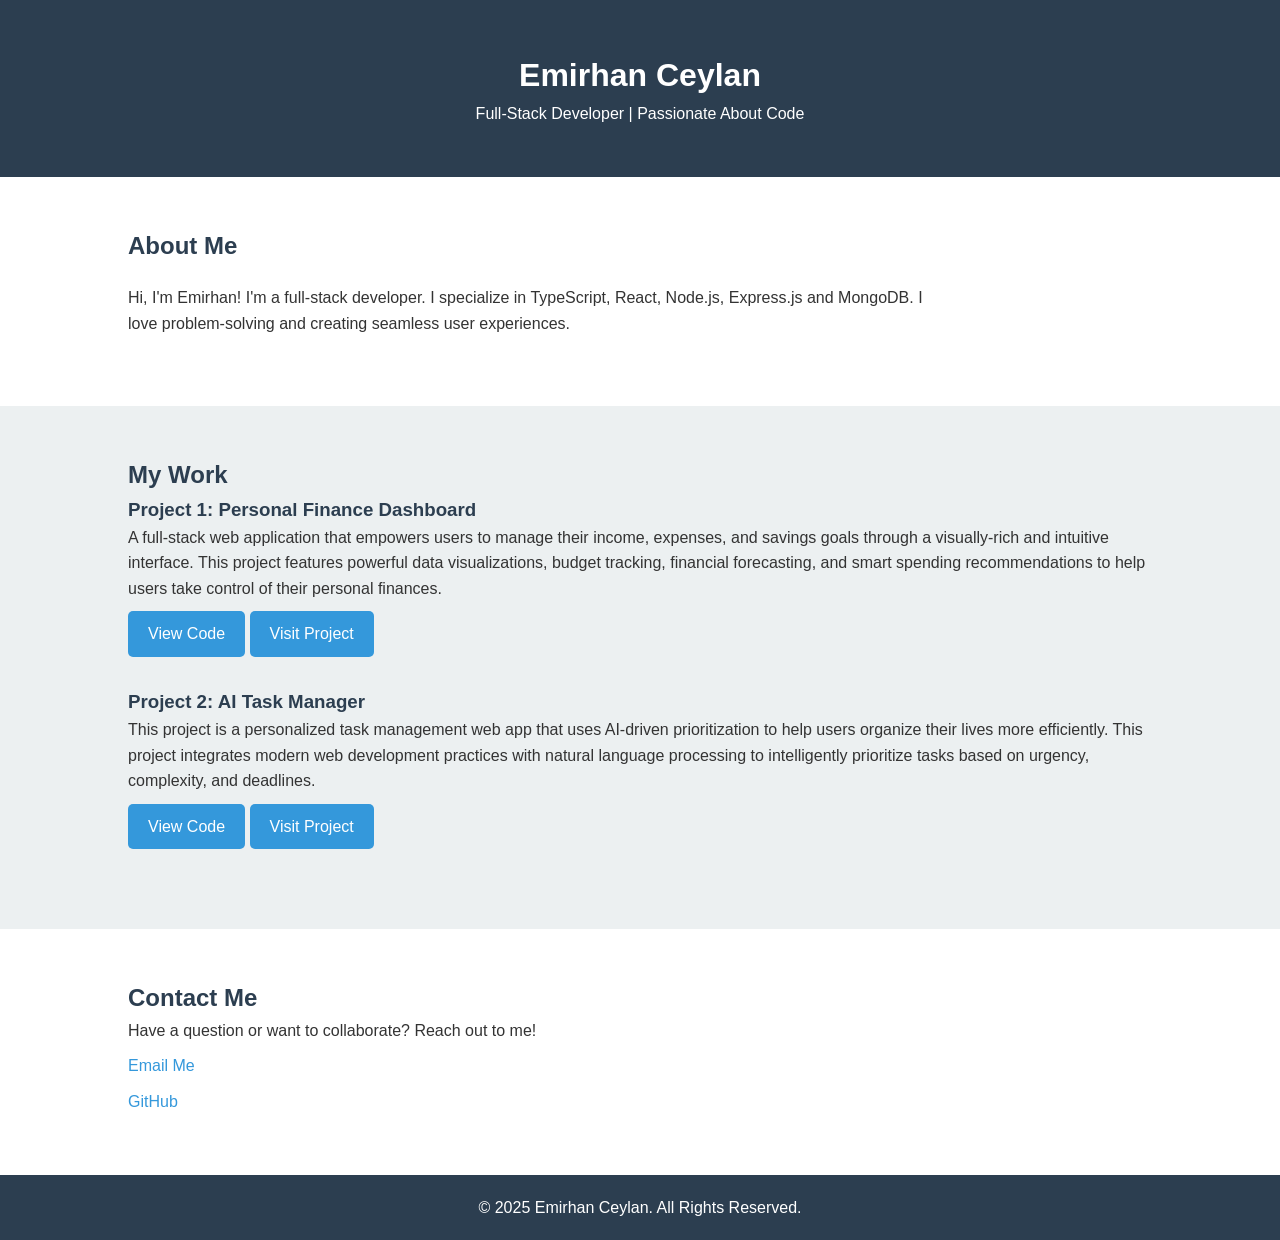
==== commit e151779c: "Add personal-finance-dashboard project" ====
--- a/index.html
+++ b/index.html
@@ -22,8 +22,8 @@
         <h2>About Me</h2>
         <p>
           Hi, I'm Emirhan! I'm a full-stack developer. I specialize in
-          JavaScript, React, Node.js, and MongoDB. I love problem-solving and
-          creating seamless user experiences.
+          TypeScript, React, Node.js, Express.js and MongoDB. I love
+          problem-solving and creating seamless user experiences.
         </p>
       </div>
     </section>
@@ -33,7 +33,28 @@
       <div class="container">
         <h2>My Work</h2>
         <div class="project">
-          <h3>Project 1: AI Task Manager</h3>
+          <h3>Project 1: Personal Finance Dashboard</h3>
+          <p>
+            A full-stack web application that empowers users to manage their
+            income, expenses, and savings goals through a visually-rich and
+            intuitive interface. This project features powerful data
+            visualizations, budget tracking, financial forecasting, and smart
+            spending recommendations to help users take control of their
+            personal finances.
+          </p>
+          <a
+            href="https://github.com/8180e/personal-finance-dashboard"
+            target="_blank"
+            >View Code</a
+          >
+          <a
+            href="https://personal-finance-dashboard-sigma.vercel.app"
+            target="_blank"
+            >Visit Project</a
+          >
+        </div>
+        <div class="project">
+          <h3>Project 2: AI Task Manager</h3>
           <p>
             This project is a personalized task management web app that uses
             AI-driven prioritization to help users organize their lives more
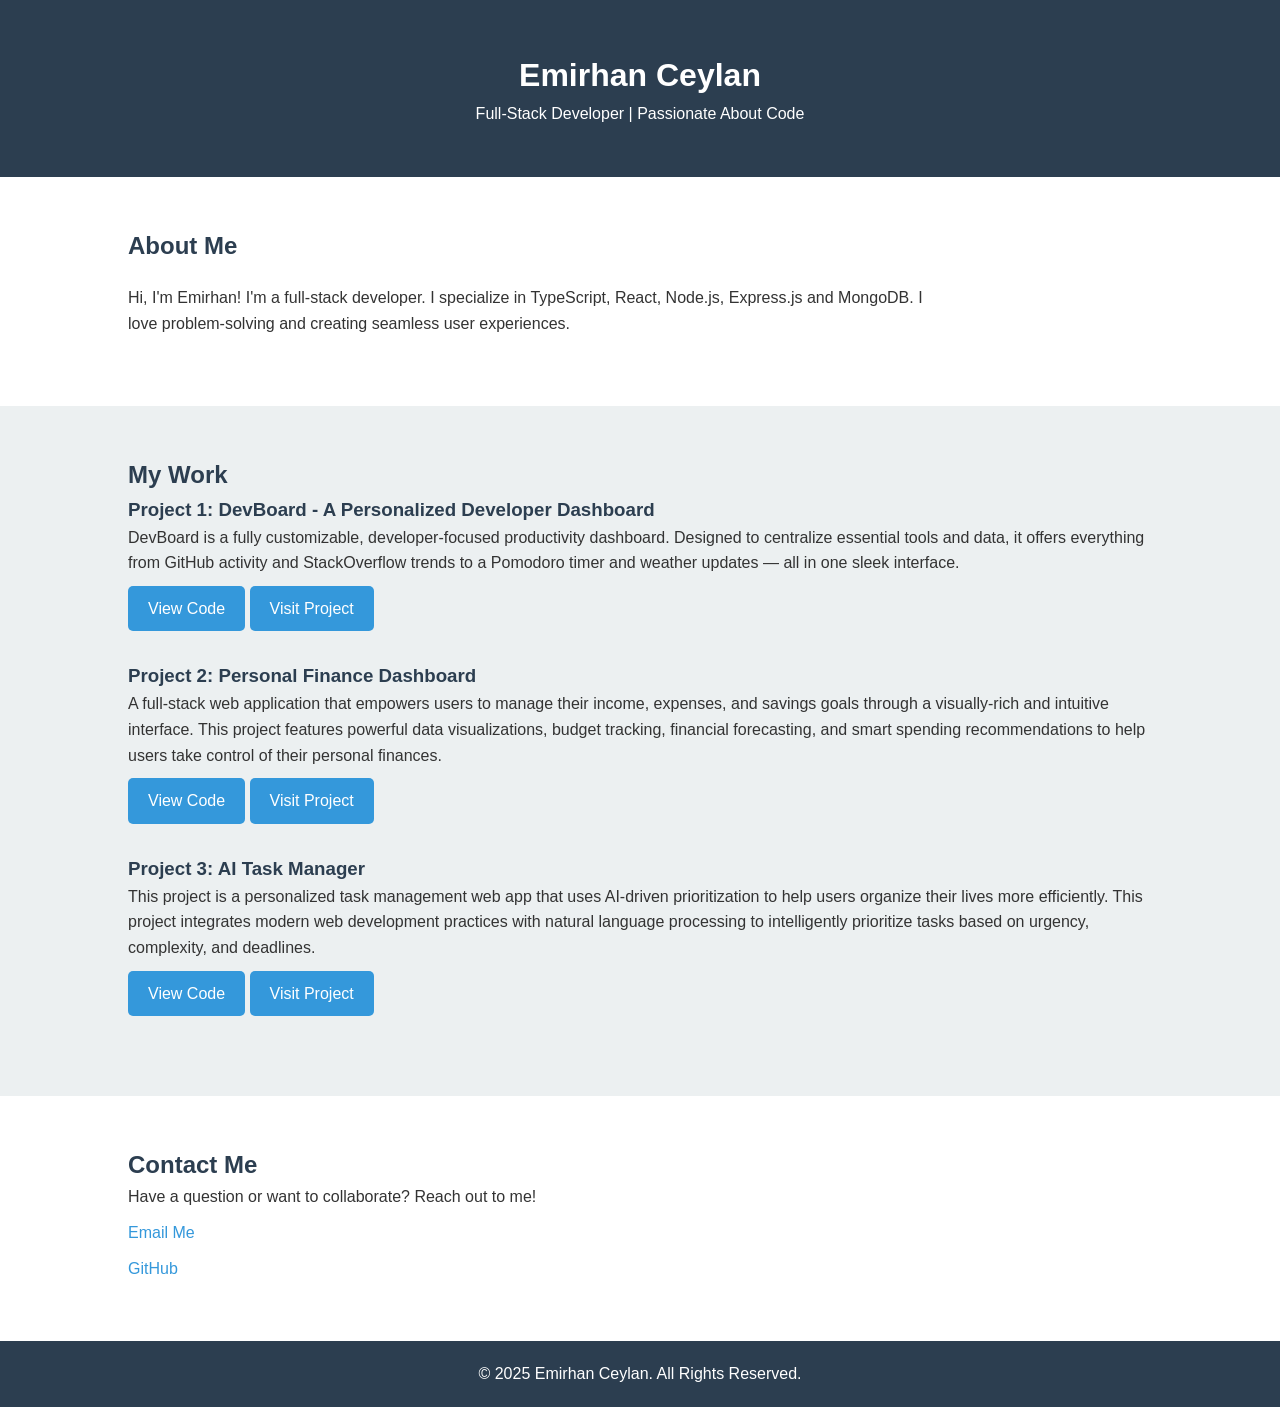
==== commit 8ce8c33a: "Add DevBoard" ====
--- a/index.html
+++ b/index.html
@@ -33,7 +33,22 @@
       <div class="container">
         <h2>My Work</h2>
         <div class="project">
-          <h3>Project 1: Personal Finance Dashboard</h3>
+          <h3>Project 1: DevBoard - A Personalized Developer Dashboard</h3>
+          <p>
+            DevBoard is a fully customizable, developer-focused productivity
+            dashboard. Designed to centralize essential tools and data, it
+            offers everything from GitHub activity and StackOverflow trends to a
+            Pomodoro timer and weather updates — all in one sleek interface.
+          </p>
+          <a href="https://github.com/8180e/devboard" target="_blank"
+            >View Code</a
+          >
+          <a href="https://devboard-iota.vercel.app" target="_blank"
+            >Visit Project</a
+          >
+        </div>
+        <div class="project">
+          <h3>Project 2: Personal Finance Dashboard</h3>
           <p>
             A full-stack web application that empowers users to manage their
             income, expenses, and savings goals through a visually-rich and
@@ -54,7 +69,7 @@
           >
         </div>
         <div class="project">
-          <h3>Project 2: AI Task Manager</h3>
+          <h3>Project 3: AI Task Manager</h3>
           <p>
             This project is a personalized task management web app that uses
             AI-driven prioritization to help users organize their lives more
